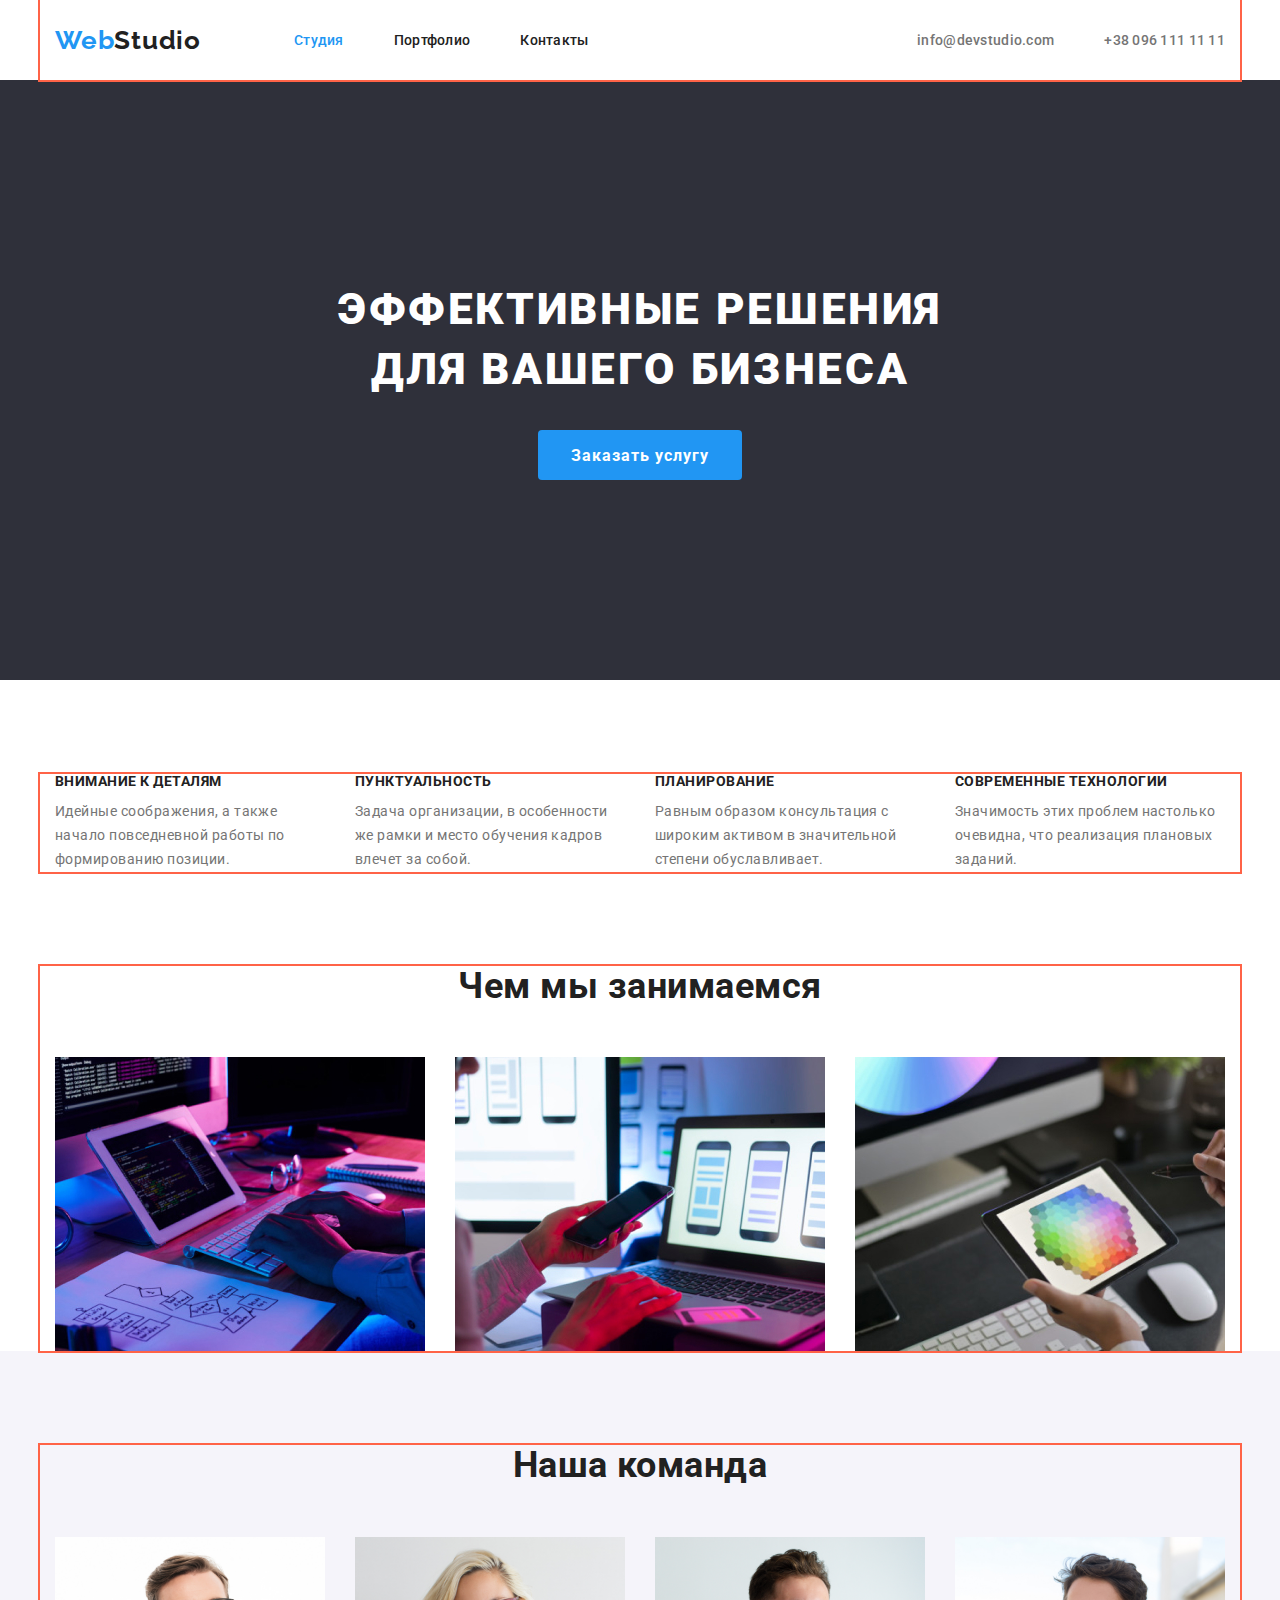
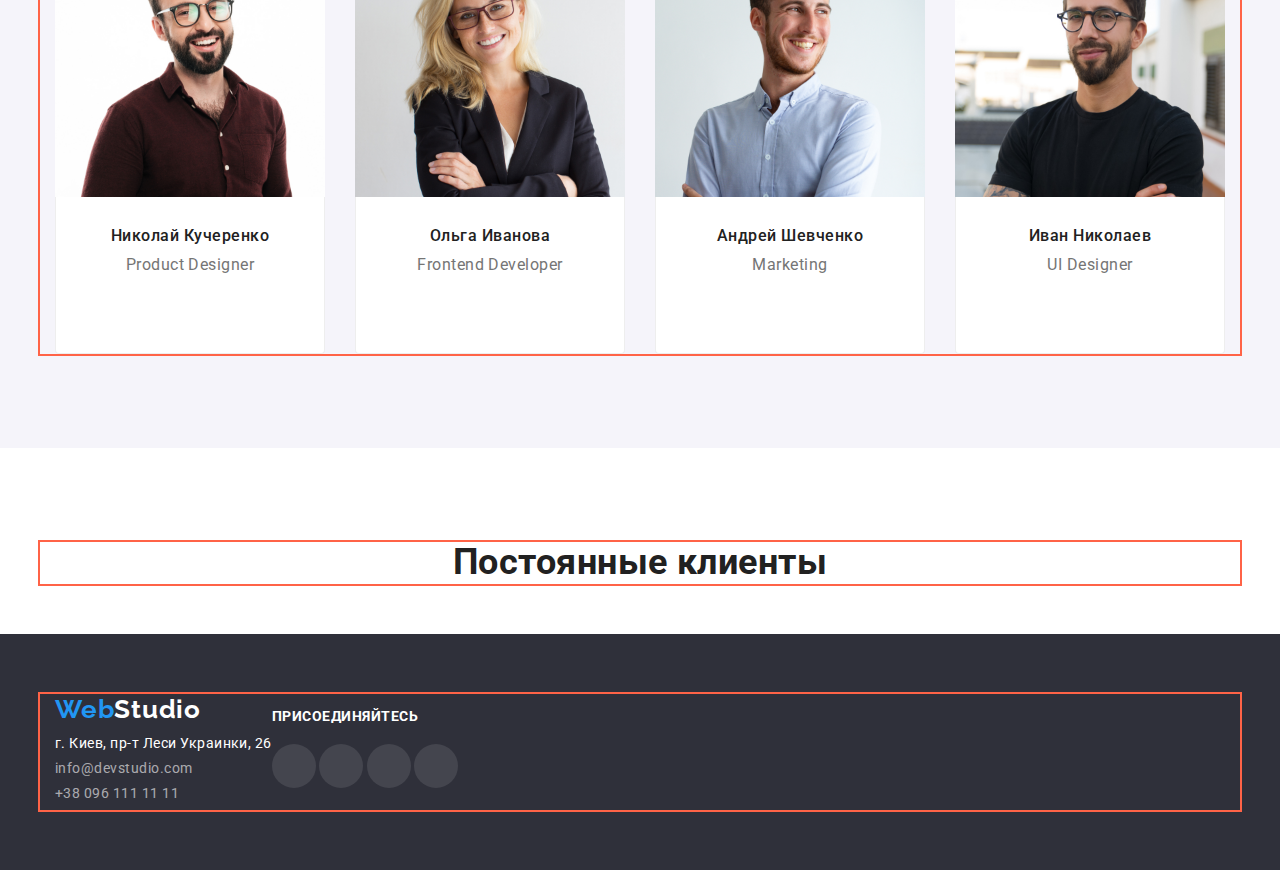
==== index.html @ 422b1730 "a start" ====
<!DOCTYPE html>
<html lang="ru">

<head>
  <meta charset="UTF-8" />
  <meta name="viewport" content="width=device-width, initial-scale=1.0" />
  <title>Студия</title>
  <link href="https://fonts.googleapis.com/css2?family=Raleway:wght@700&family=Roboto:wght@400;500;700;900&display=swap"
    rel="stylesheet" />
  <link rel="stylesheet"
    href="https://cdnjs.cloudflare.com/ajax/libs/modern-normalize/1.0.0/modern-normalize.min.css" />
  <link rel="stylesheet" href="./styles/styles.css" />
</head>

<body>

  <!--HEDER-->
  <header>
    <section class="conteiner">
      <div class="nav">
        <a class="logo" href="./index.html" aria-label="логотип веб студии">Web<span
            class="logo-header">Studio</span></a>
        <nav>
          <ul class="site-nav">
            <li class="item-nav"><a href="./index.html" class="link current">Студия</a></li>
            <li class="item-nav"><a href="./portfolio.html" class="link">Портфолио</a></li>
            <li class="item-nav"><a href="" class="link">Контакты</a></li>
          </ul>
        </nav>
        <ul class="contacts-nav">
          <li class="item-nav"><a href="mailto:info@devstudio.com" class="contacts">info@devstudio.com</a></li>
          <li class="item-nav"><a href="tel:+380961111111" class="contacts">+38 096 111 11 11</a></li>
        </ul>
      </div>
    </section>
  </header>

  <main>
    <!--HERO-->
    <section class="hero">
      <h1 class="hero-title">
        Эффективные решения <br />
        для вашего бизнеса
      </h1>
      <button title="button" class="button primary">Заказать услугу</button>
    </section>

    <!--ADVANTAGES-->
    <section class="section">
      <div class="conteiner">
        <h2 class="section-title hidden">Преимущества Ваб-Студии</h2>
        <ul class="features">
          <li class="item">
            <h3 class="title">Внимание к деталям</h3>
            <p class="text">
              Идейные соображения, а также начало повседневной работы по
              формированию позиции.
            </p>
          </li>
          <li class="item">
            <h3 class="title">Пунктуальность</h3>
            <p class="text">
              Задача организации, в особенности же рамки и место обучения кадров
              влечет за собой.
            </p>
          </li>
          <li class="item">
            <h3 class="title">Планирование</h3>
            <p class="text">
              Равным образом консультация с широким активом в значительной
              степени обуславливает.
            </p>
          </li>
          <li class="item">
            <h3 class="title">Современные технологии</h3>
            <p class="text">
              Значимость этих проблем настолько очевидна, что реализация
              плановых заданий.
            </p>
          </li>
        </ul>
      </div>
    </section>

    <!--SERVICES-->
    <section class="section">
      <div class="conteiner">
        <h2 class="section-title">Чем мы занимаемся</h2>
        <ul class="services">
          <li class="item">
            <img src="./images/services/img1.jpg" alt="ноутбук сдизайном сайта на экране" width="370" height="294" />
          </li>
          <li class="item">
            <img src="./images/services/img2.jpg" alt="дизайн для мобильный телефонов" width="370" height="294" />
          </li>
          <li class="item">
            <img src="./images/services/img3.jpg" alt="монитор компьютера" width="370" height="294" />
          </li>
        </ul>
      </div>
    </section>

    <!--TEAM-->
    <section class="section box team-bg">
      <div class="conteiner">
        <h2 class="section-title">Наша команда</h2>
        <ul class="team">
          <li class="item">
            <img src="./images/team/img1.jpg" alt="фото Николаz Кучеренко" width="270" height="260" />
            <div class="team-cart">
              <h3 class="title">Николай Кучеренко</h3>
              <p lang="en" class="profession">Product Designer</p>
              <ul>
                <li class="social-link"><a class="instagram-team" href=""></a></li>
                <li class="social-link"><a class="twitter-team" href=""></a></li>
                <li class="social-link"><a class="facebook-team" href=""></a></li>
                <li class="social-link"><a class="linkedin-team" href=""></a></li>
              </ul>
            </div>
          </li>
          <li class="item">
            <img src="./images/team/img2.jpg" alt="фото Ольги Ивановой" width="270" height="260" />
            <div class="team-cart">
              <h3 class="title">Ольга Иванова</h3>
              <p lang="en" class="profession">Frontend Developer</p>
              <ul>
                <li class="social-link"><a class="instagram-team" href=""></a></li>
                <li class="social-link"><a class="twitter-team" href=""></a></li>
                <li class="social-link"><a class="facebook-team" href=""></a></li>
                <li class="social-link"><a class="linkedin-team" href=""></a></li>
              </ul>
            </div>
          </li>
          <li class="item">
            <img src=" ./images/team/img3.jpg" alt="фото Андрея Шевченко" width="270" height="260" />
            <div class="team-cart">
              <h3 class="title">Андрей Шевченко</h3>
              <p lang="en" class="profession">Marketing</p>
              <ul>
                <li class="social-link"><a class="instagram-team" href=""></a></li>
                <li class="social-link"><a class="twitter-team" href=""></a></li>
                <li class="social-link"><a class="facebook-team" href=""></a></li>
                <li class="social-link"><a class="linkedin-team" href=""></a></li>
              </ul>
            </div>
          </li>
          <li class="item">
            <img src="./images/team/img4.jpg" alt="фото Ивана Николаева" width="270" height="260" />
            <div class="team-cart">
              <h3 class="title">Иван Николаев</h3>
              <p lang="en" class="profession">UI Designer</p>
              <ul>
                <li class="social-link"><a class="instagram-team" href=""></a></li>
                <li class="social-link"><a class="twitter-team" href=""></a></li>
                <li class="social-link"><a class="facebook-team" href=""></a></li>
                <li class="social-link"><a class="linkedin-team" href=""></a></li>
              </ul>
            </div>
          </li>
        </ul>
      </div>

    </section>

    <!--CLIENTS-->
    <section class="section">
      <div class="conteiner">
        <h2 class="section-title">Постоянные клиенты</h2>
        <ul class="clients">
          <li class="item"><a class="client" href=""></a></li>
          <li class="item"><a class="client" href=""></a></li>
          <li class="item"><a class="client" href=""></a></li>
          <li class="item"><a class="client" href=""></a></li>
          <li class="item"><a class="client" href=""></a></li>
          <li class="item"><a class="client" href=""></a></li>
        </ul>
      </div>
    </section>

  </main>

  <!--FOOTER-->
  <footer class="footer">
    <div class="conteiner">
      <div>
        <a class="logo" href="./index.html" aria-label="логотип веб студии">Web<span
            class="logo-footer">Studio</span></a>
        <ul>
          <li>
            <a href="https://goo.gl/maps/fzWqz3PfubK45CeYA" target="_blank" class="address-office">г. Киев, пр-т Леси
              Украинки, 26</a>
          </li>
          <li>
            <a href="mailto:info@devstudio.com" class="contacts-footer">info@devstudio.com</a>
          </li>
          <li>
            <a href="tel:+380961111111" class="contacts-footer">+38 096 111 11 11</a>
          </li>
        </ul>
      </div>
      <div>
        <h3 class="title social">Присоединяйтесь</h3>
        <ul>
          <li class="social-link"><a class="instagram" href=""></a></li>
          <li class="social-link"><a class="twitter" href=""></a></li>
          <li class="social-link"><a class="facebook" href=""></a></li>
          <li class="social-link"><a class="linkedin" href=""></a></li>
        </ul>
      </div>
    </div>
  </footer>

</body>

</html>
---- styles/styles.css ----
:root {
  --primery-text-collor: #757575;
  --title-text-collor: #212121;
  --accent-collor: #2196f3;
  --white-collor: #fff;
  --background: #2f303a;
  --background-button: #f5f4fa;
  --contacts-footer-text: rgba(255, 255, 255, 0.6);
  --border-carts: #EEEEEE;
}

body {
  background-color: var(--white-collor);
  color: var(--primery-text-collor);
  font-family: "Roboto", sans-serif;
  font-style: normal;
  letter-spacing: 0.03em;
}

/* Утилиты */
ul {
  list-style: none;
  padding: 0px;
  margin: 0px;
}
.hidden {
  display: none;
}
.item:not(:last-child) {
  margin-right: 30px;
}
img {
  display: block;
}

/* CONTEINER */
.conteiner {
  width: 1200px;
  margin: 0 auto;
  padding: 0px 15px;
  outline: 2px solid tomato;
}

/* SECTION */
.section-title {
  margin-top: 0px;
  margin-bottom: 50px;
  color: var(--title-text-collor);
  font-weight: 700;
  font-size: 36px;
  line-height: 1.16;
  text-align: center;
 }
.section {
  padding-top: 94px;
   /* background-color: teal; */
}
.box {
  padding-bottom: 94px;
}

/* LOGO */
.logo {
  color: var(--accent-collor);
  text-decoration: none;
  font-family: "Raleway", sans-serif;
  font-weight: 700;
  font-size: 26px;
  line-height: 1.19;
  letter-spacing: 0.03em;
}
.logo-header {
  color: var(--title-text-collor);
}

/* NAV */
.nav {
  display: flex;
  align-items: center;
}
.site-nav {
  display: flex;
  margin-left: 93px;
}
.site-nav .item-nav + .item-nav {
  margin-left: 50px;
}
.link {
  display: block;
  padding-top: 32px;
  padding-bottom: 32px;

  color: var(--title-text-collor);
  text-decoration: none;
  font-weight: 500;
  font-size: 14px;
  line-height: 1, 14;
  letter-spacing: 0.02em;
}
.link:hover,
.link:focus {
  color: var(--accent-collor);
}
.site-nav .link.current {
  color: var(--accent-collor);
}

/* CONTACTS-NAV */
.contacts-nav {
  display: flex;
  margin-left: auto;
  }
.contacts-nav .item-nav + .item-nav {
  margin-left: 50px;
}
.contacts {
  display: block;
  padding-top: 32px;
  padding-bottom: 32px;

  color: var(--primery-text-collor);
  font-style: normal;
  text-decoration: none;
  font-weight: 500;
  font-size: 14px;
  line-height: 1, 14;
  letter-spacing: 0.02em;
}
.contacts:hover,
.contacts:focus {
  color: var(--accent-collor);
}

/* FOOTER */
.footer {
  padding: 60px 0px;
  background-color: var(--background);
  font-size: 14px;
  line-height: 1, 7;
}
.footer .conteiner{
  display: flex;
  align-items: flex-start;
}
.footer .logo {
  display: block;
  margin-bottom: 10px;
}
.logo-footer { 
  color: var(--white-collor);
}
.address-office {
  display: block;
  margin-bottom: 9px;
  color: var(--white-collor);
  font-style: normal;
  text-decoration: none;
}
.contacts-footer {
  display: block;
  margin-bottom: 9px;
  color: var(--contacts-footer-text);
  font-style: normal;
  text-decoration: none;
}
.title.social {
  margin-bottom: 20px;
  font-weight: 700;
  font-size: 14px;
  line-height: 1,14;
  text-transform: uppercase;
  color: var(--white-collor);
}
.social-link {
  display: inline-block;
  width: 44px;
  height: 44px;
  background-color: rgba(255, 255, 255, 0.1);
  border-radius: 50%;
  background-repeat: no-repeat;
  background-size: 20px;
  background-position: center;
}
.instagram {
  background-image: url();
}

/* BUTTON */
.button {
  display: inline-block;
  border-radius: 4px;
  text-align: center;
  border: 1px solid transparent;
  background-color: var(--background-button);
  color: var(--title-text-collor);
  font-family: inherit;
}
.button.primary {
  padding: 10px 32px;
  min-width: 200px;
  height: 50px;
  background-color: var(--accent-collor);
  color: var(--white-collor);
  font-weight: 700;
  font-size: 16px;
  line-height: 1.9;
  letter-spacing: 0.06em;
}
.button.secondary {
  padding: 6px 22px;
  background-color: var(--background-button);
  color: var(--title-text-collor);
  font-weight: 500;
  font-size: 16px;
  line-height: 1.6;
}
.button.secondary:hover,
.button.secondary:focus {
  background-color: var(--accent-collor);
  color: var(--white-collor);
}


/*MAIN Studi*/
.hero {
  background-color: var(--background);
  text-align: center;
  padding-top: 200px;
  padding-bottom: 200px;
}
.hero-title {
  margin-top: 0px;
  margin-bottom: 30px;
  color: var(--white-collor);
  font-weight: 900;
  font-size: 44px;
  line-height: 1.36;
  letter-spacing: 0.06em;
  text-transform: uppercase;
}

/* FEATURES */
.features {
  display: flex;
}
.features .item {
  width: 270px;
}
.features .title {
  margin-top: 0px;
  margin-bottom: 10px;
  color: var(--title-text-collor);
  font-weight: 700;
  font-size: 14px;
  line-height: 1.14;
  text-transform: uppercase;
}
.features .text {
  margin-top: 0px;
  margin-bottom: 0px;
  font-size: 14px;
  line-height: 1.71;
}

/* SERVICES */
.services {
  display: flex;
}

/* TEAM */
.team {
  display: flex;
}
.team-bg {
  background-color: var(--background-button);
}
.team .title {
  margin-top: 0px;
  margin-bottom: 10px;
  color: var(--title-text-collor);
  font-weight: 500;
  font-size: 16px;
  line-height: 1.18;
}
.profession {
  margin-top: 0px;
  margin-bottom: 0px;
  font-size: 16px;
  line-height: 1.18;
}
.team-cart {
  width: 270px;
  text-align: center;
  padding: 30px 0px;
  background-color: var(--white-collor);
  border: 1px solid var(--border-carts);
  border-top: 0px;
  border-radius: 0px 0px 4px 4px;
}

/*MAIN Portfolio*/
.portfolio-nav {
  display: flex;
  justify-content: center;
  padding-bottom: 50px;  
}
.portfolio-nav .item:not(:last-child){
  margin-right: 8px;
}
.works {
  display: flex;
  flex-wrap: wrap;
}
.works .item {
  width: 370px;
  margin-right: 30px;
  margin-bottom: 30px;
}
.works .item:nth-child(3n) {
  margin-right: 0;
}
.works .item:nth-last-child(-n+3){
  margin-bottom: 0;
}
.works .title {
  margin-top: 0px;
  margin-bottom: 4px;
  color: var(--title-text-collor);
  font-weight: 700;
  font-size: 18px;
  line-height: 2;
  letter-spacing: 0.06em;
}
.works .text {
  margin-top: 0px;
  margin-bottom: 0px;
  font-size: 16px;
  line-height: 1.87;
}
.cart-content {
  width: 370px;
  padding: 20px 24px;
  border: 1px solid var(--border-carts);
  border-top-width: 0px;
}
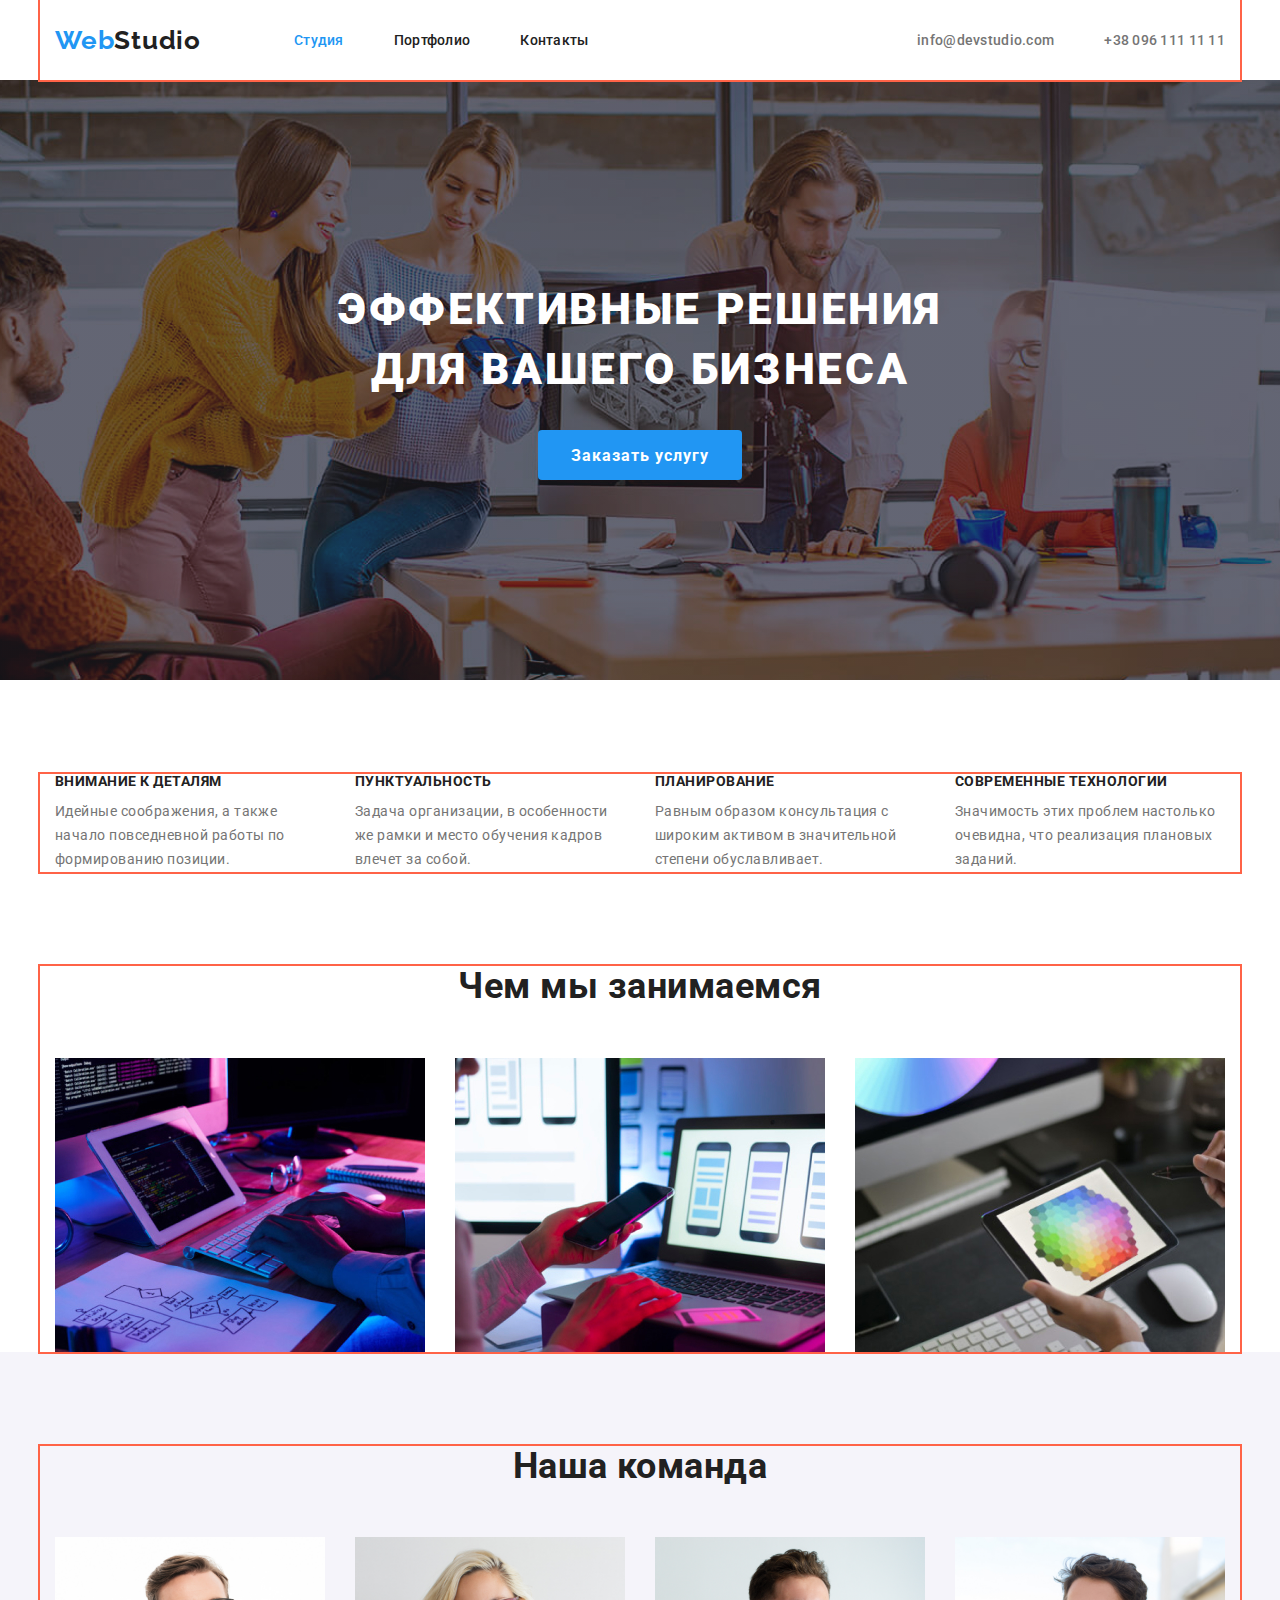
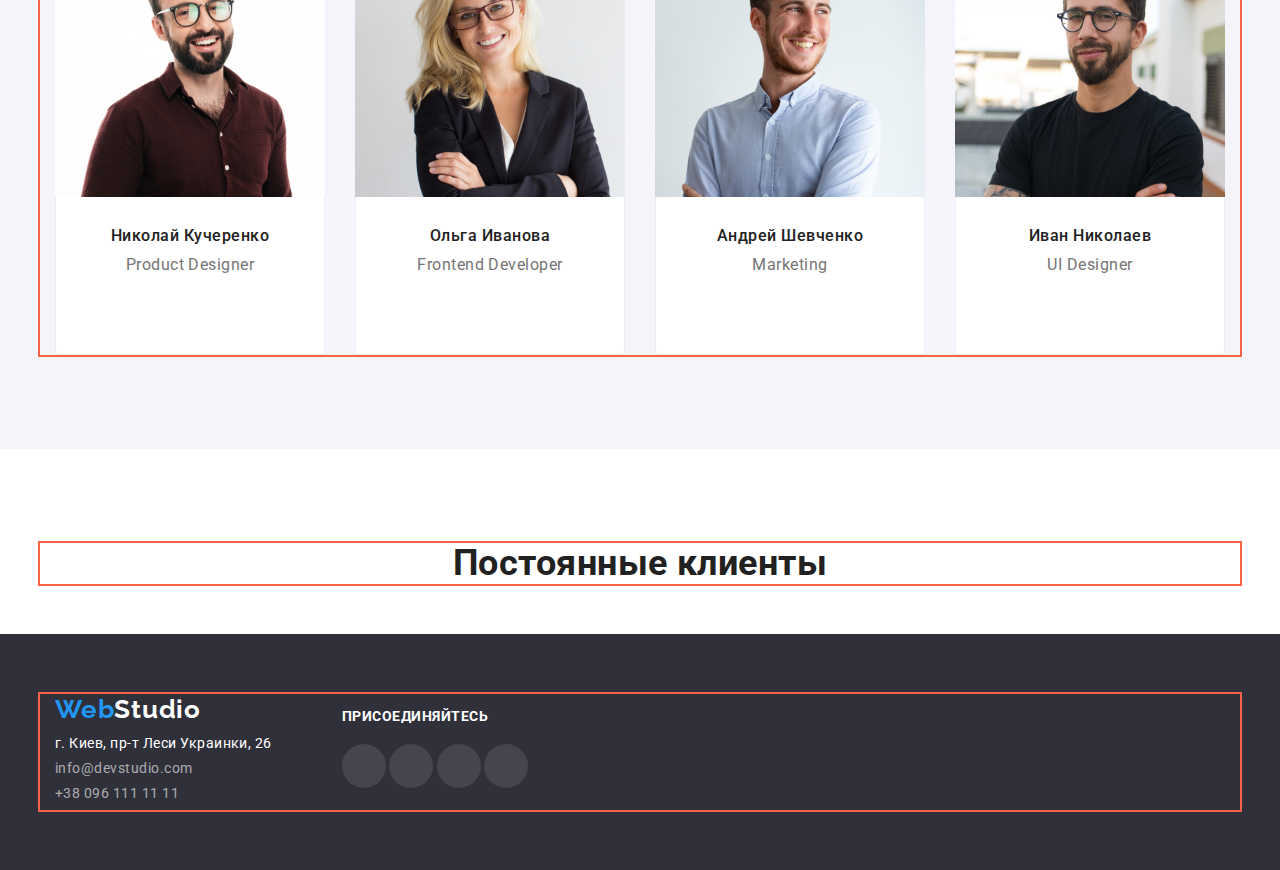
==== commit ef572929: "оформление фона hero" ====
--- a/index.html
+++ b/index.html
@@ -198,7 +198,7 @@
           </li>
         </ul>
       </div>
-      <div>
+      <div class="social-list">
         <h3 class="title social">Присоединяйтесь</h3>
         <ul>
           <li class="social-link"><a class="instagram" href=""></a></li>
--- a/styles/styles.css
+++ b/styles/styles.css
@@ -17,6 +17,7 @@
   letter-spacing: 0.03em;
 }
 
+
 /* Утилиты */
 ul {
   list-style: none;
@@ -33,144 +34,8 @@
   display: block;
 }
 
-/* CONTEINER */
-.conteiner {
-  width: 1200px;
-  margin: 0 auto;
-  padding: 0px 15px;
-  outline: 2px solid tomato;
-}
-
-/* SECTION */
-.section-title {
-  margin-top: 0px;
-  margin-bottom: 50px;
-  color: var(--title-text-collor);
-  font-weight: 700;
-  font-size: 36px;
-  line-height: 1.16;
-  text-align: center;
- }
-.section {
-  padding-top: 94px;
-   /* background-color: teal; */
-}
-.box {
-  padding-bottom: 94px;
-}
-
-/* LOGO */
-.logo {
-  color: var(--accent-collor);
-  text-decoration: none;
-  font-family: "Raleway", sans-serif;
-  font-weight: 700;
-  font-size: 26px;
-  line-height: 1.19;
-  letter-spacing: 0.03em;
-}
-.logo-header {
-  color: var(--title-text-collor);
-}
-
-/* NAV */
-.nav {
-  display: flex;
-  align-items: center;
-}
-.site-nav {
-  display: flex;
-  margin-left: 93px;
-}
-.site-nav .item-nav + .item-nav {
-  margin-left: 50px;
-}
-.link {
-  display: block;
-  padding-top: 32px;
-  padding-bottom: 32px;
-
-  color: var(--title-text-collor);
-  text-decoration: none;
-  font-weight: 500;
-  font-size: 14px;
-  line-height: 1, 14;
-  letter-spacing: 0.02em;
-}
-.link:hover,
-.link:focus {
-  color: var(--accent-collor);
-}
-.site-nav .link.current {
-  color: var(--accent-collor);
-}
-
-/* CONTACTS-NAV */
-.contacts-nav {
-  display: flex;
-  margin-left: auto;
-  }
-.contacts-nav .item-nav + .item-nav {
-  margin-left: 50px;
-}
-.contacts {
-  display: block;
-  padding-top: 32px;
-  padding-bottom: 32px;
-
-  color: var(--primery-text-collor);
-  font-style: normal;
-  text-decoration: none;
-  font-weight: 500;
-  font-size: 14px;
-  line-height: 1, 14;
-  letter-spacing: 0.02em;
-}
-.contacts:hover,
-.contacts:focus {
-  color: var(--accent-collor);
-}
-
-/* FOOTER */
-.footer {
-  padding: 60px 0px;
-  background-color: var(--background);
-  font-size: 14px;
-  line-height: 1, 7;
-}
-.footer .conteiner{
-  display: flex;
-  align-items: flex-start;
-}
-.footer .logo {
-  display: block;
-  margin-bottom: 10px;
-}
-.logo-footer { 
-  color: var(--white-collor);
-}
-.address-office {
-  display: block;
-  margin-bottom: 9px;
-  color: var(--white-collor);
-  font-style: normal;
-  text-decoration: none;
-}
-.contacts-footer {
-  display: block;
-  margin-bottom: 9px;
-  color: var(--contacts-footer-text);
-  font-style: normal;
-  text-decoration: none;
-}
-.title.social {
-  margin-bottom: 20px;
-  font-weight: 700;
-  font-size: 14px;
-  line-height: 1,14;
-  text-transform: uppercase;
-  color: var(--white-collor);
-}
+
+/* SOCIAL LINK */
 .social-link {
   display: inline-block;
   width: 44px;
@@ -181,9 +46,156 @@
   background-size: 20px;
   background-position: center;
 }
-.instagram {
-  background-image: url();
-}
+
+
+/* CONTEINER */
+.conteiner {
+  width: 1200px;
+  margin: 0 auto;
+  padding: 0px 15px;
+  outline: 2px solid tomato;
+}
+
+
+/* SECTION */
+.section-title {
+  margin-top: 0px;
+  margin-bottom: 50px;
+  color: var(--title-text-collor);
+  font-weight: 700;
+  font-size: 36px;
+  line-height: 1.16;
+  text-align: center;
+ }
+.section {
+  padding-top: 94px;
+   /* background-color: teal; */
+}
+.box {
+  padding-bottom: 94px;
+}
+
+
+/* LOGO */
+.logo {
+  color: var(--accent-collor);
+  text-decoration: none;
+  font-family: "Raleway", sans-serif;
+  font-weight: 700;
+  font-size: 26px;
+  line-height: 1.19;
+  letter-spacing: 0.03em;
+}
+.logo-header {
+  color: var(--title-text-collor);
+}
+
+
+/* NAV */
+.nav {
+  display: flex;
+  align-items: center;
+}
+.site-nav {
+  display: flex;
+  margin-left: 93px;
+}
+.site-nav .item-nav + .item-nav {
+  margin-left: 50px;
+}
+.link {
+  display: block;
+  padding-top: 32px;
+  padding-bottom: 32px;
+
+  color: var(--title-text-collor);
+  text-decoration: none;
+  font-weight: 500;
+  font-size: 14px;
+  line-height: 1, 14;
+  letter-spacing: 0.02em;
+}
+.link:hover,
+.link:focus {
+  color: var(--accent-collor);
+}
+.site-nav .link.current {
+  color: var(--accent-collor);
+}
+
+
+/* CONTACTS-NAV */
+.contacts-nav {
+  display: flex;
+  margin-left: auto;
+  }
+.contacts-nav .item-nav + .item-nav {
+  margin-left: 50px;
+}
+.contacts {
+  display: block;
+  padding-top: 32px;
+  padding-bottom: 32px;
+
+  color: var(--primery-text-collor);
+  font-style: normal;
+  text-decoration: none;
+  font-weight: 500;
+  font-size: 14px;
+  line-height: 1, 14;
+  letter-spacing: 0.02em;
+}
+.contacts:hover,
+.contacts:focus {
+  color: var(--accent-collor);
+}
+
+
+/* FOOTER */
+.footer {
+  padding: 60px 0px;
+  background-color: var(--background);
+  font-size: 14px;
+  line-height: 1, 7;
+}
+.footer .conteiner{
+  display: flex;
+  align-items: flex-start;
+}
+.footer .logo {
+  display: block;
+  margin-bottom: 10px;
+}
+.logo-footer { 
+  color: var(--white-collor);
+}
+.address-office {
+  display: block;
+  margin-bottom: 9px;
+  color: var(--white-collor);
+  font-style: normal;
+  text-decoration: none;
+}
+.contacts-footer {
+  display: block;
+  margin-bottom: 9px;
+  color: var(--contacts-footer-text);
+  font-style: normal;
+  text-decoration: none;
+}
+.footer .social-list {
+  margin-left: 70px;
+  margin-right: 94px;
+}
+.title.social {
+  margin-bottom: 20px;
+  font-weight: 700;
+  font-size: 14px;
+  line-height: 1,14;
+  text-transform: uppercase;
+  color: var(--white-collor);
+}
+
 
 /* BUTTON */
 .button {
@@ -227,6 +239,15 @@
   text-align: center;
   padding-top: 200px;
   padding-bottom: 200px;
+  height: 600px;
+  max-width: 1600px;
+  margin-left: auto;
+  margin-right: auto;
+  background-image: linear-gradient(to right, rgba(47, 48, 58, 0.4), rgba(47, 48, 58, 0.4) ),
+    url(../images/header/Img.jpg);
+  background-size: cover;
+  background-repeat: no-repeat;
+  background-position: center;
 }
 .hero-title {
   margin-top: 0px;
@@ -239,6 +260,7 @@
   text-transform: uppercase;
 }
 
+
 /* FEATURES */
 .features {
   display: flex;
@@ -262,10 +284,12 @@
   line-height: 1.71;
 }
 
+
 /* SERVICES */
 .services {
   display: flex;
 }
+
 
 /* TEAM */
 .team {
@@ -298,6 +322,7 @@
   border-radius: 0px 0px 4px 4px;
 }
 
+
 /*MAIN Portfolio*/
 .portfolio-nav {
   display: flex;
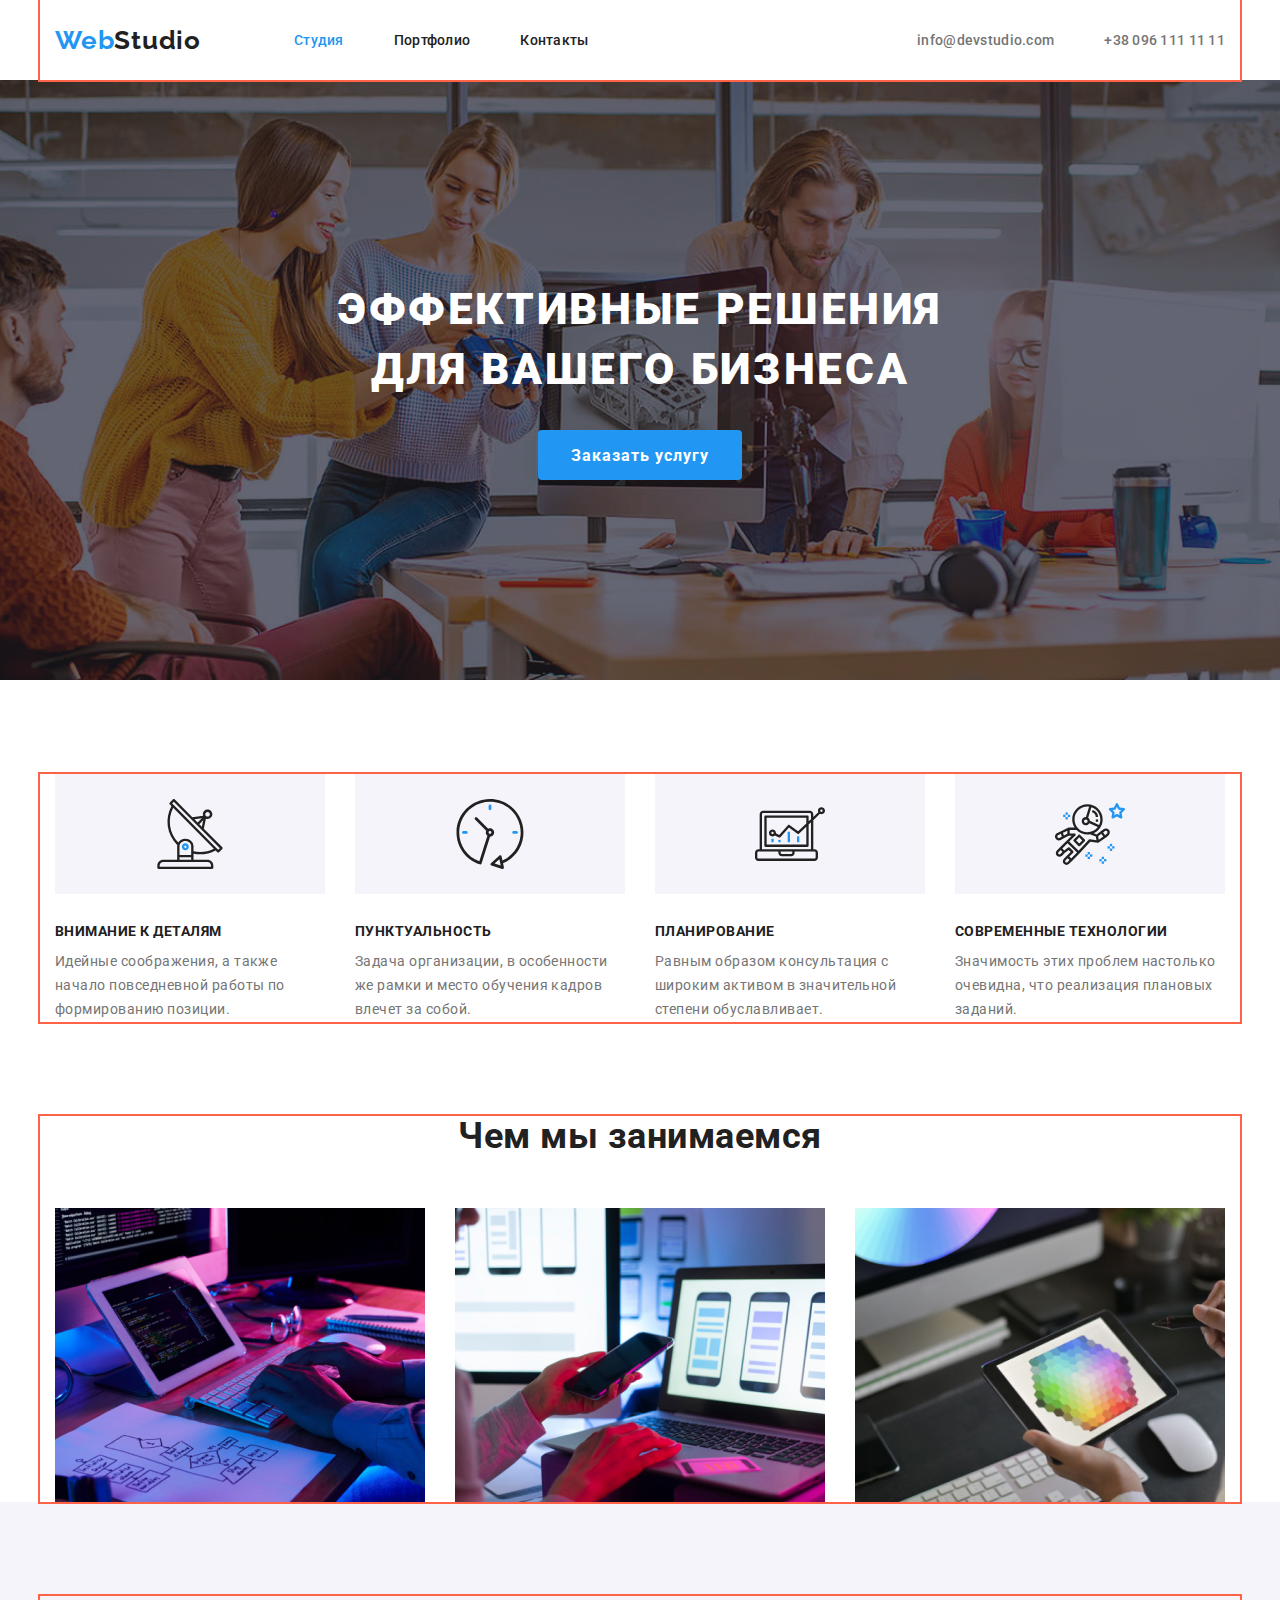
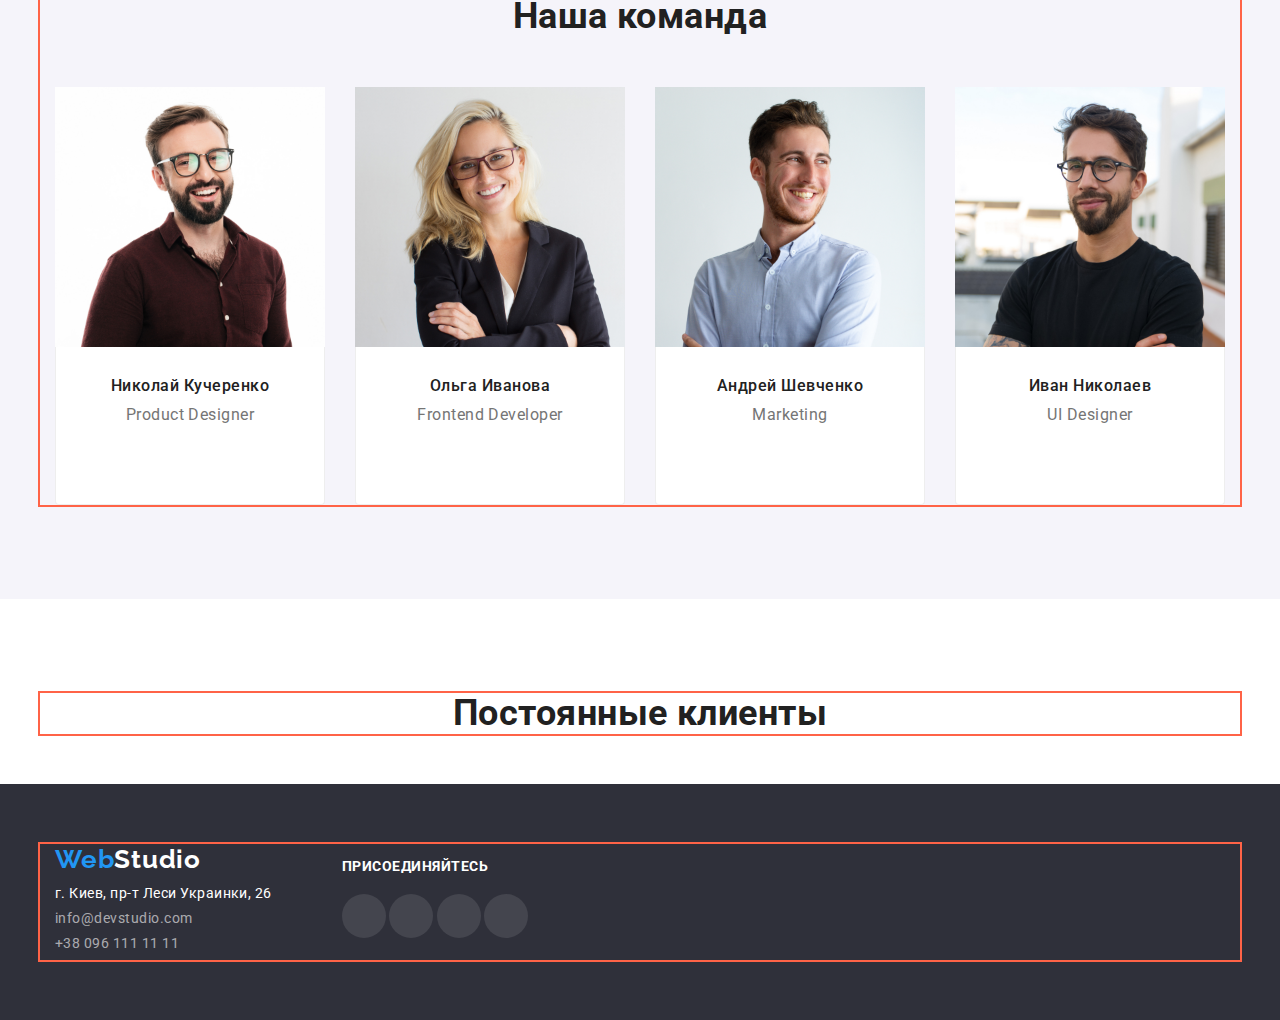
==== commit bd427fc1: "оформлен features" ====
--- a/index.html
+++ b/index.html
@@ -50,28 +50,28 @@
       <div class="conteiner">
         <h2 class="section-title hidden">Преимущества Ваб-Студии</h2>
         <ul class="features">
-          <li class="item">
+          <li class="item icon-antenna">
             <h3 class="title">Внимание к деталям</h3>
             <p class="text">
               Идейные соображения, а также начало повседневной работы по
               формированию позиции.
             </p>
           </li>
-          <li class="item">
+          <li class="item icon-clock">
             <h3 class="title">Пунктуальность</h3>
             <p class="text">
               Задача организации, в особенности же рамки и место обучения кадров
               влечет за собой.
             </p>
           </li>
-          <li class="item">
+          <li class="item icon-diagram">
             <h3 class="title">Планирование</h3>
             <p class="text">
               Равным образом консультация с широким активом в значительной
               степени обуславливает.
             </p>
           </li>
-          <li class="item">
+          <li class="item icon-astronaut">
             <h3 class="title">Современные технологии</h3>
             <p class="text">
               Значимость этих проблем настолько очевидна, что реализация
--- a/styles/styles.css
+++ b/styles/styles.css
@@ -268,6 +268,28 @@
 .features .item {
   width: 270px;
 }
+.features .item::before {
+  display: block;
+  content: '';
+  height: 120px;
+  margin-bottom: 30px;
+  background-color: var(--background-button);
+  background-repeat: no-repeat;
+  background-position: center;
+  background-size: auto;
+  }
+.item.icon-antenna::before {
+  background-image: url(../images/icon/antenna.svg);  
+}
+.item.icon-clock::before {
+  background-image: url(../images/icon/clock.svg);  
+}
+.item.icon-diagram::before {
+  background-image: url(../images/icon/diagram.svg);  
+}
+.item.icon-astronaut::before {
+  background-image: url(../images/icon/astronaut.svg);  
+}
 .features .title {
   margin-top: 0px;
   margin-bottom: 10px;
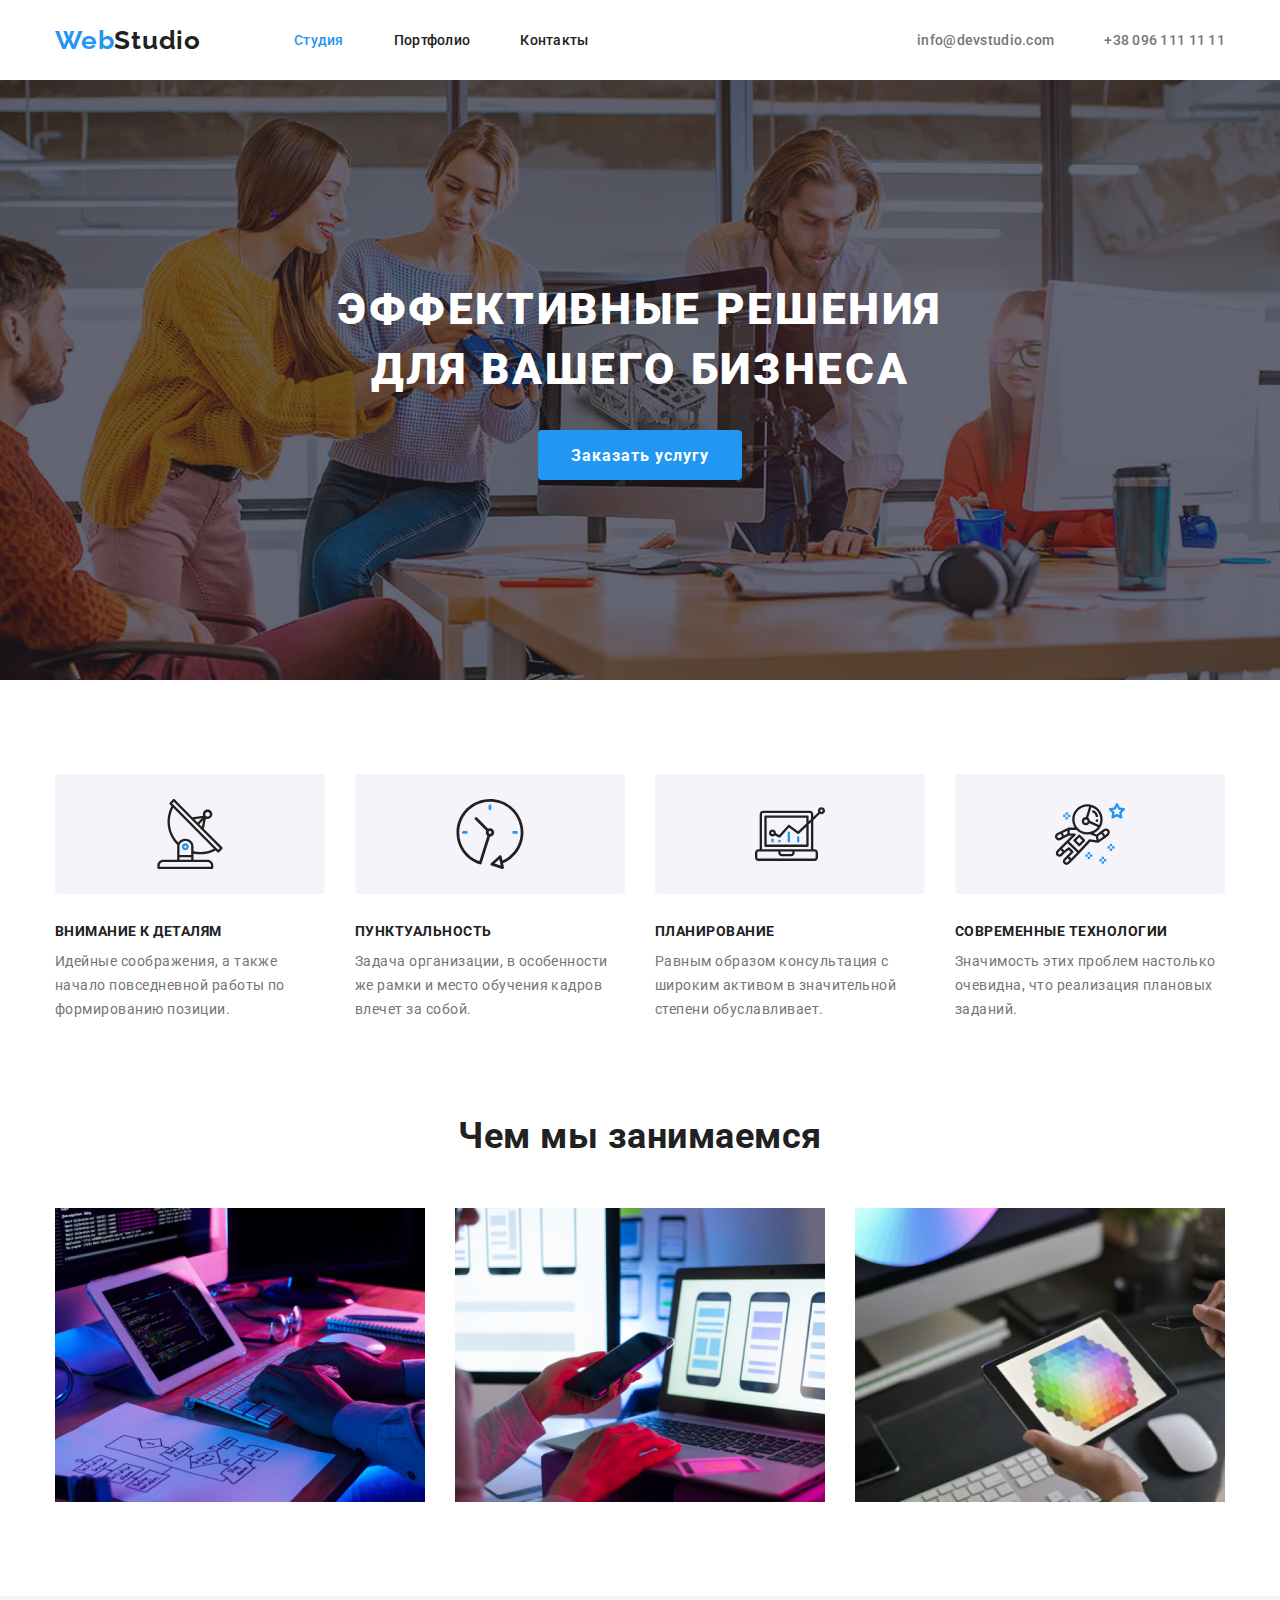
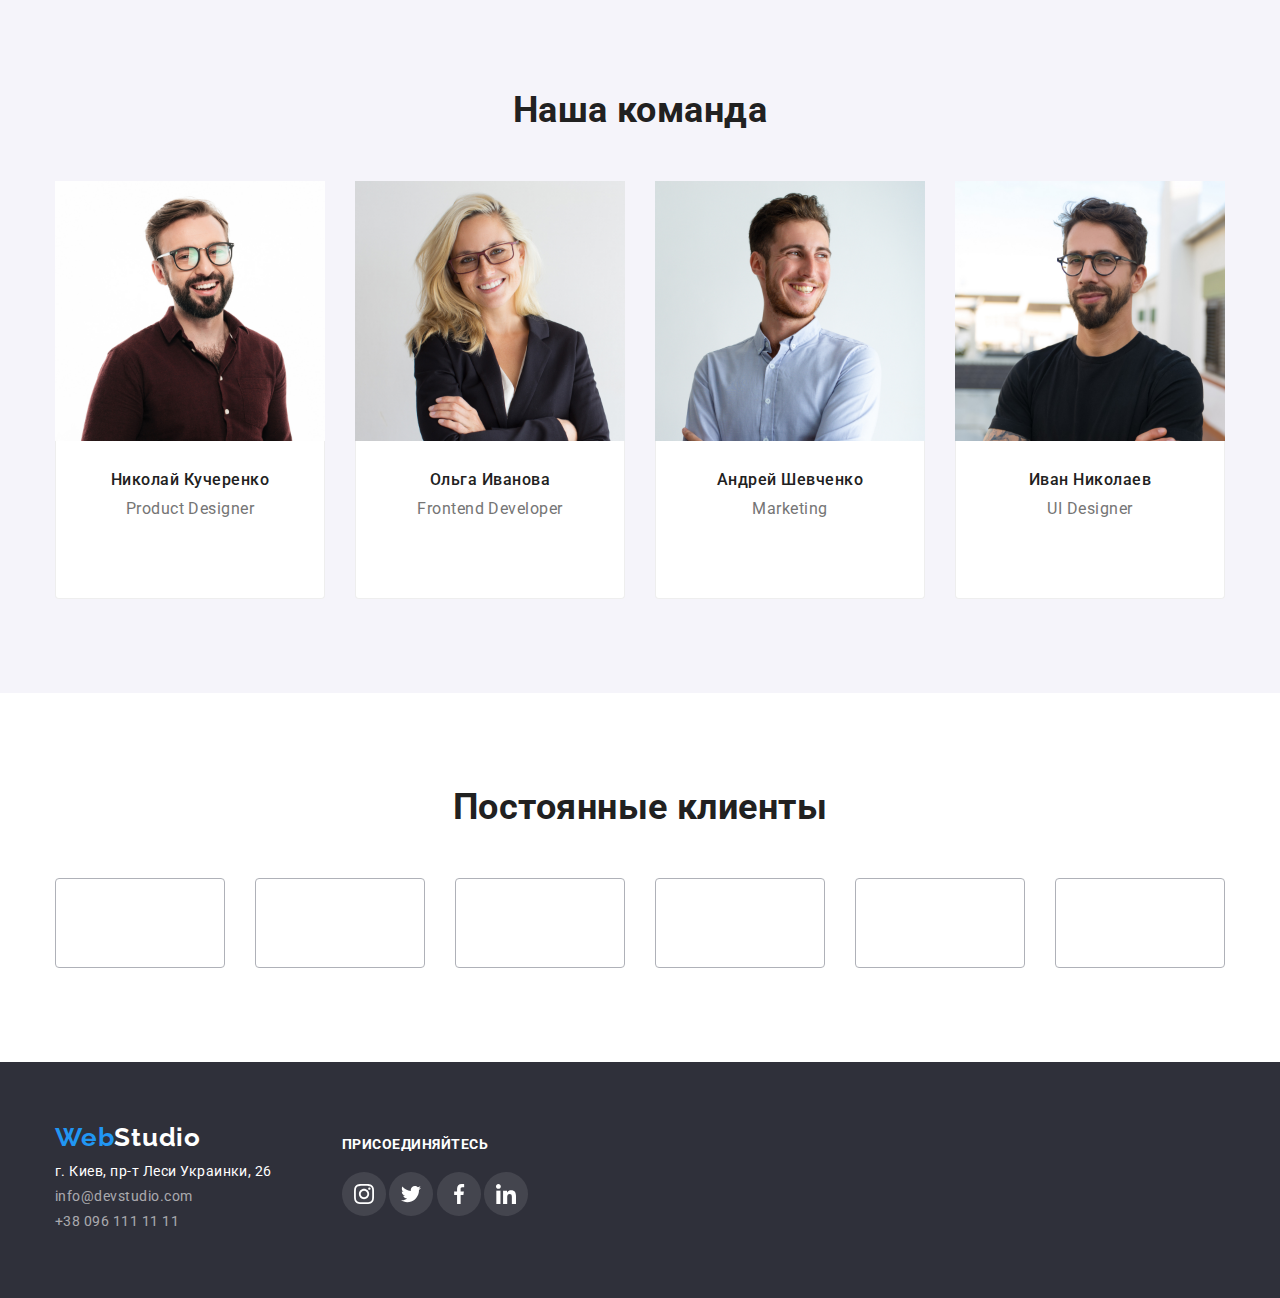
==== commit 0782c860: "оформлены простые иконки" ====
--- a/index.html
+++ b/index.html
@@ -83,7 +83,7 @@
     </section>
 
     <!--SERVICES-->
-    <section class="section">
+    <section class="section box">
       <div class="conteiner">
         <h2 class="section-title">Чем мы занимаемся</h2>
         <ul class="services">
@@ -163,16 +163,16 @@
     </section>
 
     <!--CLIENTS-->
-    <section class="section">
+    <section class="section box">
       <div class="conteiner">
         <h2 class="section-title">Постоянные клиенты</h2>
         <ul class="clients">
-          <li class="item"><a class="client" href=""></a></li>
-          <li class="item"><a class="client" href=""></a></li>
-          <li class="item"><a class="client" href=""></a></li>
-          <li class="item"><a class="client" href=""></a></li>
-          <li class="item"><a class="client" href=""></a></li>
-          <li class="item"><a class="client" href=""></a></li>
+          <li class="item"><a class="client" href=""> </a></li>
+          <li class="item"><a class="client" href=""> </a></li>
+          <li class="item"><a class="client" href=""> </a></li>
+          <li class="item"><a class="client" href=""> </a></li>
+          <li class="item"><a class="client" href=""> </a></li>
+          <li class="item"><a class="client" href=""> </a></li>
         </ul>
       </div>
     </section>
@@ -201,10 +201,10 @@
       <div class="social-list">
         <h3 class="title social">Присоединяйтесь</h3>
         <ul>
-          <li class="social-link"><a class="instagram" href=""></a></li>
-          <li class="social-link"><a class="twitter" href=""></a></li>
-          <li class="social-link"><a class="facebook" href=""></a></li>
-          <li class="social-link"><a class="linkedin" href=""></a></li>
+          <li class="social-link instagram"><a href=""></a></li>
+          <li class="social-link twitter"><a href=""></a></li>
+          <li class="social-link facebook"><a href=""></a></li>
+          <li class="social-link linkedin"><a href=""></a></li>
         </ul>
       </div>
     </div>
--- a/styles/styles.css
+++ b/styles/styles.css
@@ -53,7 +53,7 @@
   width: 1200px;
   margin: 0 auto;
   padding: 0px 15px;
-  outline: 2px solid tomato;
+  /* outline: 2px solid tomato; */
 }
 
 
@@ -195,7 +195,22 @@
   text-transform: uppercase;
   color: var(--white-collor);
 }
-
+.footer .social-link:hover,
+.footer .social-link:focus {
+  background-color: var(--accent-collor);
+}
+.footer .instagram  {
+  background-image: url(../images/icon/instagram-footer.svg);
+}
+.footer .twitter {
+  background-image: url(../images/icon/twitter-footer.svg);
+}
+.footer .facebook {
+  background-image: url(../images/icon/facebook-footer.svg);
+}
+.footer .linkedin {
+  background-image: url(../images/icon/linkedin-footer.svg);
+}
 
 /* BUTTON */
 .button {
@@ -274,6 +289,7 @@
   height: 120px;
   margin-bottom: 30px;
   background-color: var(--background-button);
+  border-radius: 4px;
   background-repeat: no-repeat;
   background-position: center;
   background-size: auto;
@@ -345,6 +361,17 @@
 }
 
 
+/* CLIENTS */
+.clients{
+  display: flex;
+}
+.clients .item {
+  width: 170px;
+  height: 90px;
+  border: 1px solid #AFB1B8;
+  border-radius: 4px;
+}
+
 /*MAIN Portfolio*/
 .portfolio-nav {
   display: flex;
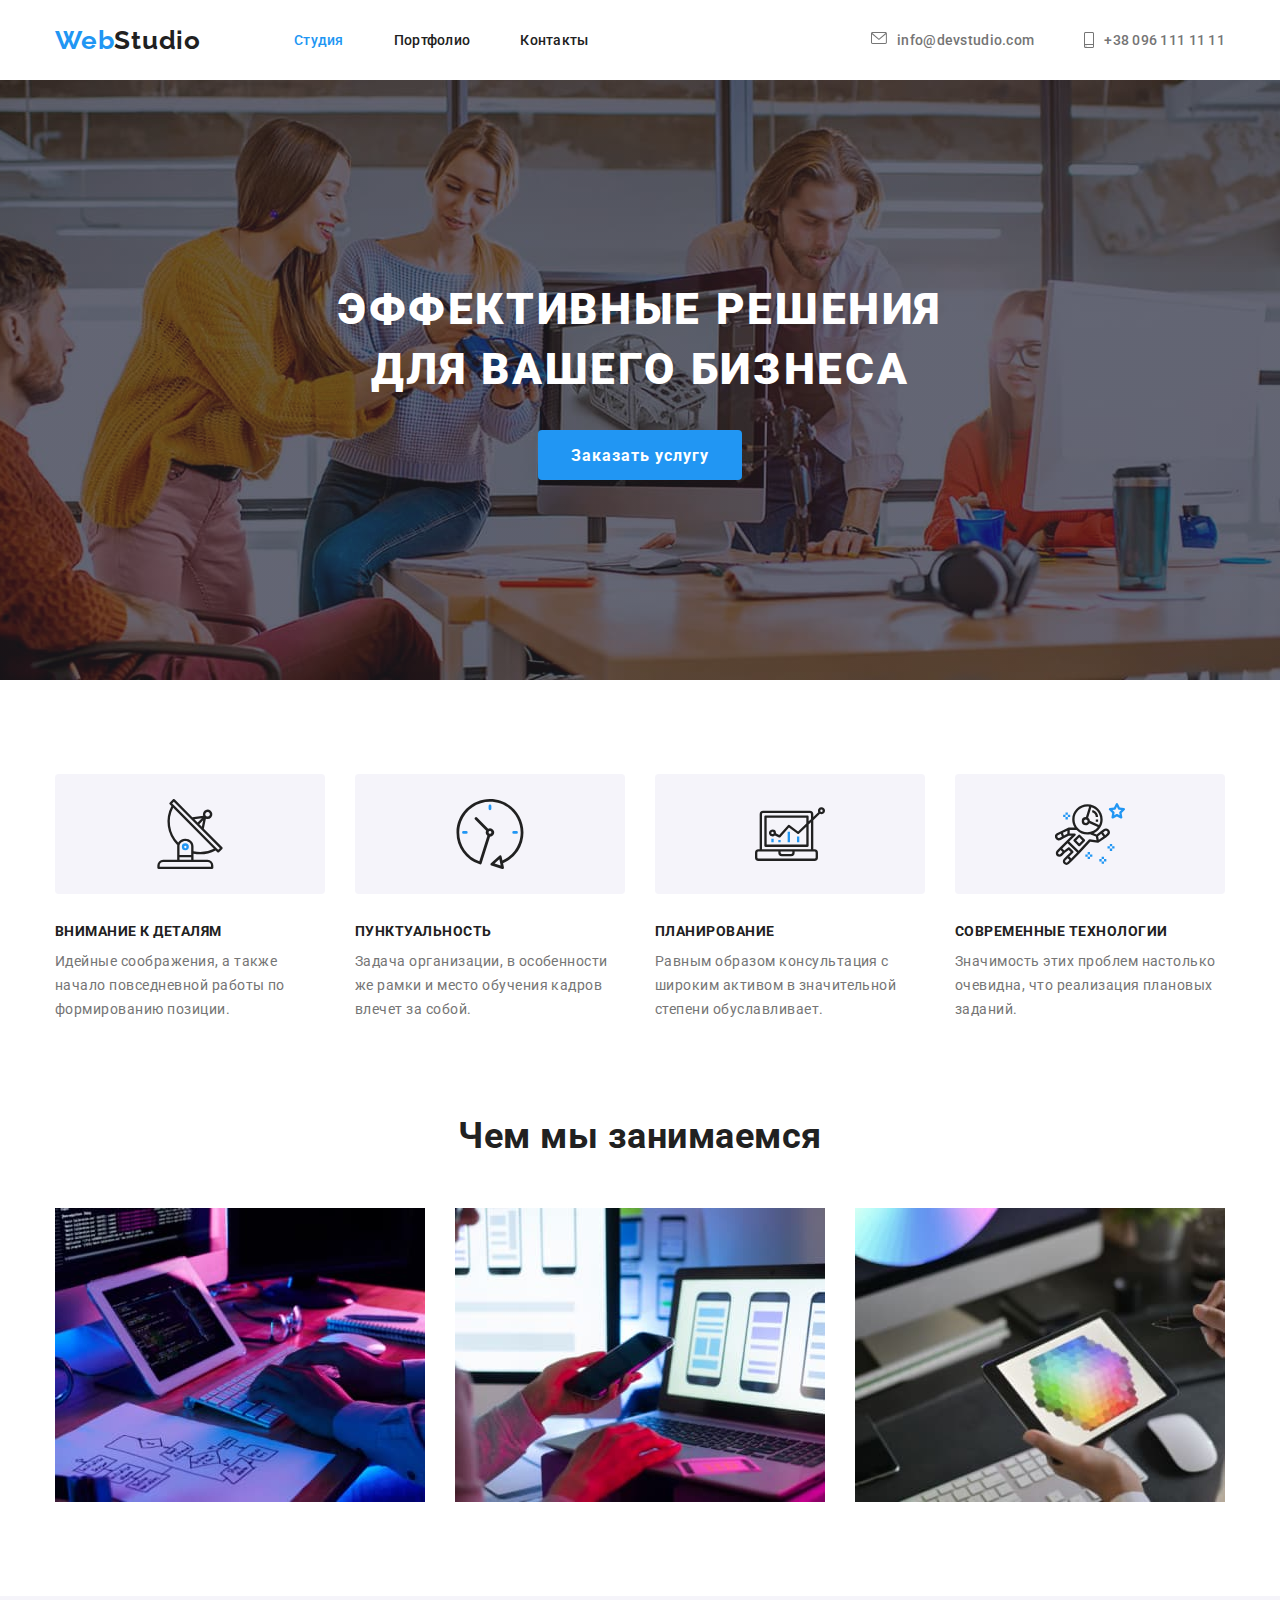
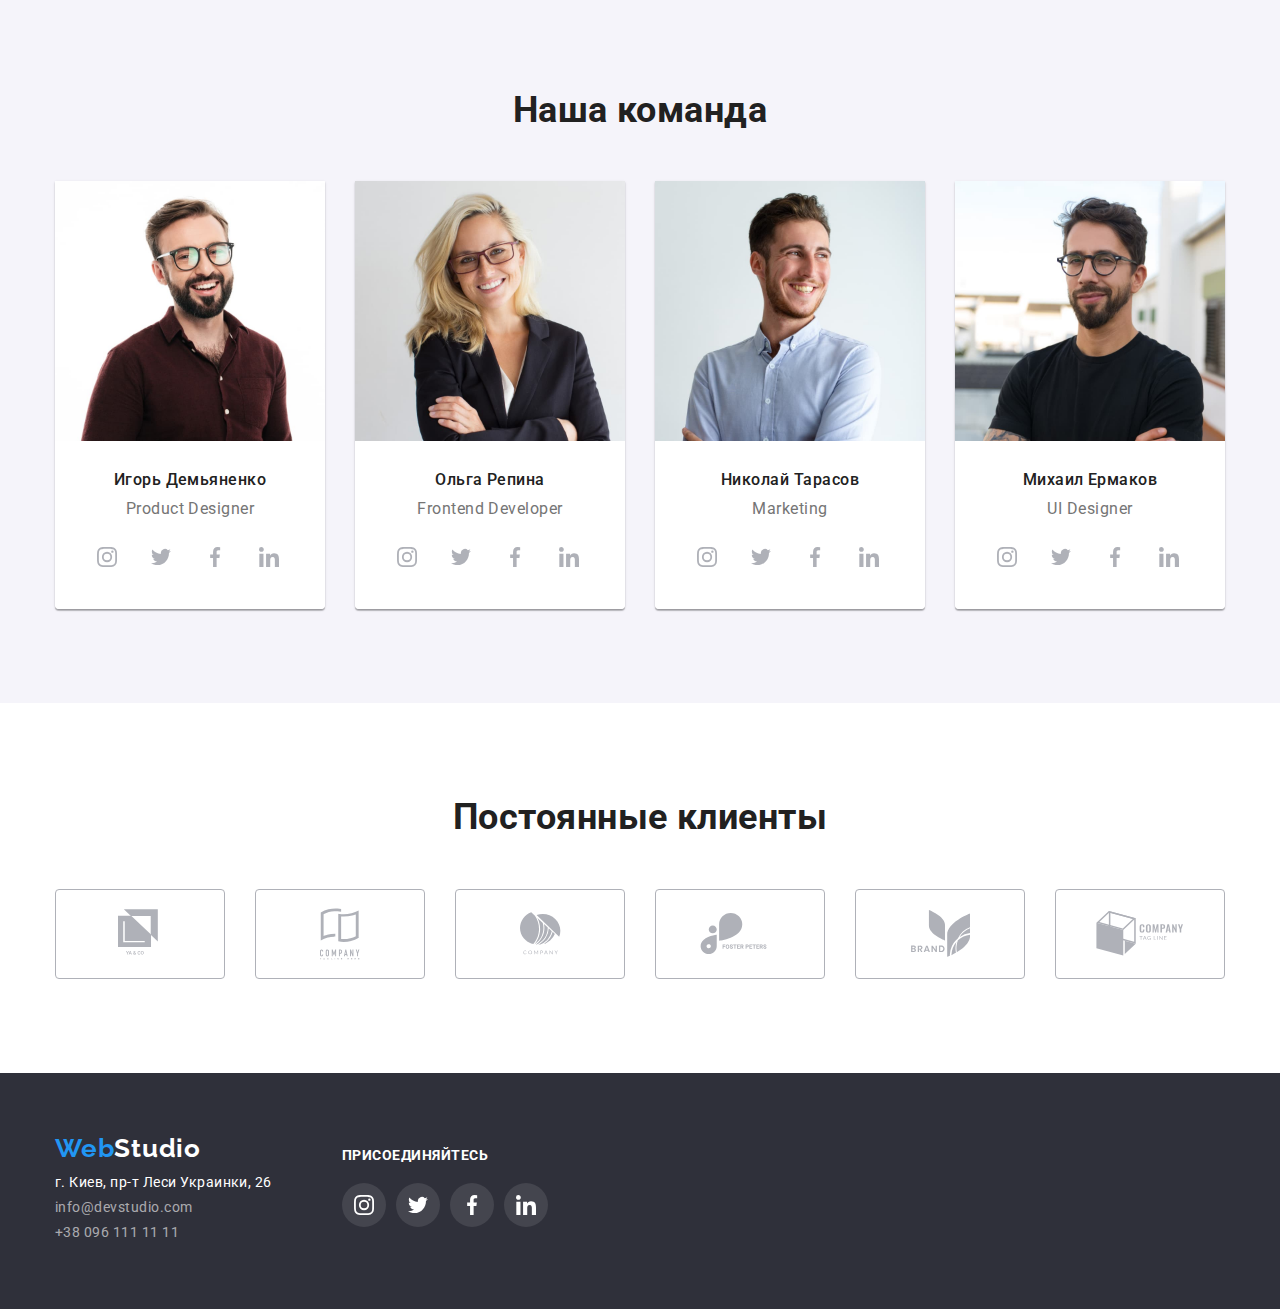
==== commit 9b4c5285: "добавление svg, bg и эффект тени" ====
--- a/index.html
+++ b/index.html
@@ -28,8 +28,14 @@
           </ul>
         </nav>
         <ul class="contacts-nav">
-          <li class="item-nav"><a href="mailto:info@devstudio.com" class="contacts">info@devstudio.com</a></li>
-          <li class="item-nav"><a href="tel:+380961111111" class="contacts">+38 096 111 11 11</a></li>
+          <li class="item-nav"><a href="mailto:info@devstudio.com" class="contacts">
+              <svg class="address-svg" width="16" height="12">
+                <use href="./images/sprite.svg#envelope"></use>
+              </svg> info@devstudio.com</a></li>
+          <li class="item-nav"><a href="tel:+380961111111" class="contacts">
+              <svg class="address-svg" width="10" height="16">
+                <use href="./images/sprite.svg#smartphone"></use>
+              </svg>+38 096 111 11 11</a></li>
         </ul>
       </div>
     </section>
@@ -106,54 +112,86 @@
         <h2 class="section-title">Наша команда</h2>
         <ul class="team">
           <li class="item">
-            <img src="./images/team/img1.jpg" alt="фото Николаz Кучеренко" width="270" height="260" />
-            <div class="team-cart">
-              <h3 class="title">Николай Кучеренко</h3>
+            <img src="./images/team/img1.jpg" alt="фото Игоря Демьяненко" width="270" height="260" />
+            <div class="team-cart">
+              <h3 class="title">Игорь Демьяненко</h3>
               <p lang="en" class="profession">Product Designer</p>
-              <ul>
-                <li class="social-link"><a class="instagram-team" href=""></a></li>
-                <li class="social-link"><a class="twitter-team" href=""></a></li>
-                <li class="social-link"><a class="facebook-team" href=""></a></li>
-                <li class="social-link"><a class="linkedin-team" href=""></a></li>
-              </ul>
-            </div>
-          </li>
-          <li class="item">
-            <img src="./images/team/img2.jpg" alt="фото Ольги Ивановой" width="270" height="260" />
-            <div class="team-cart">
-              <h3 class="title">Ольга Иванова</h3>
+              <ul class="social-team-list">
+                <li><a class="social-link" href=""> <svg>
+                      <use href="./images/sprite.svg#instagram"></use>
+                    </svg></a></li>
+                <li><a class="social-link" href=""> <svg>
+                      <use href="./images/sprite.svg#twitter"></use>
+                    </svg></a></li>
+                <li><a class="social-link" href=""> <svg>
+                      <use href="./images/sprite.svg#facebook"></use>
+                    </svg></a></li>
+                <li><a class="social-link" href=""> <svg>
+                      <use href="./images/sprite.svg#linkedin"></use>
+                    </svg></a></li>
+              </ul>
+            </div>
+          </li>
+          <li class="item">
+            <img src="./images/team/img2.jpg" alt="фото Ольги Репиной" width="270" height="260" />
+            <div class="team-cart">
+              <h3 class="title">Ольга Репина</h3>
               <p lang="en" class="profession">Frontend Developer</p>
-              <ul>
-                <li class="social-link"><a class="instagram-team" href=""></a></li>
-                <li class="social-link"><a class="twitter-team" href=""></a></li>
-                <li class="social-link"><a class="facebook-team" href=""></a></li>
-                <li class="social-link"><a class="linkedin-team" href=""></a></li>
-              </ul>
-            </div>
-          </li>
-          <li class="item">
-            <img src=" ./images/team/img3.jpg" alt="фото Андрея Шевченко" width="270" height="260" />
-            <div class="team-cart">
-              <h3 class="title">Андрей Шевченко</h3>
+              <ul class="social-team-list">
+                <li><a class="social-link" href=""> <svg>
+                      <use href="./images/sprite.svg#instagram"></use>
+                    </svg></a></li>
+                <li><a class="social-link" href=""> <svg>
+                      <use href="./images/sprite.svg#twitter"></use>
+                    </svg></a></li>
+                <li><a class="social-link" href=""> <svg>
+                      <use href="./images/sprite.svg#facebook"></use>
+                    </svg></a></li>
+                <li><a class="social-link" href=""> <svg>
+                      <use href="./images/sprite.svg#linkedin"></use>
+                    </svg></a></li>
+              </ul>
+            </div>
+          </li>
+          <li class="item">
+            <img src=" ./images/team/img3.jpg" alt="фото Николая Тарасова" width="270" height="260" />
+            <div class="team-cart">
+              <h3 class="title">Николай Тарасов</h3>
               <p lang="en" class="profession">Marketing</p>
-              <ul>
-                <li class="social-link"><a class="instagram-team" href=""></a></li>
-                <li class="social-link"><a class="twitter-team" href=""></a></li>
-                <li class="social-link"><a class="facebook-team" href=""></a></li>
-                <li class="social-link"><a class="linkedin-team" href=""></a></li>
-              </ul>
-            </div>
-          </li>
-          <li class="item">
-            <img src="./images/team/img4.jpg" alt="фото Ивана Николаева" width="270" height="260" />
-            <div class="team-cart">
-              <h3 class="title">Иван Николаев</h3>
+              <ul class="social-team-list">
+                <li><a class="social-link" href=""> <svg>
+                      <use href="./images/sprite.svg#instagram"></use>
+                    </svg></a></li>
+                <li><a class="social-link" href=""> <svg>
+                      <use href="./images/sprite.svg#twitter"></use>
+                    </svg></a></li>
+                <li><a class="social-link" href=""> <svg>
+                      <use href="./images/sprite.svg#facebook"></use>
+                    </svg></a></li>
+                <li><a class="social-link" href=""> <svg>
+                      <use href="./images/sprite.svg#linkedin"></use>
+                    </svg></a></li>
+              </ul>
+            </div>
+          </li>
+          <li class="item">
+            <img src="./images/team/img4.jpg" alt="фото Михаила Ермакова" width="270" height="260" />
+            <div class="team-cart">
+              <h3 class="title">Михаил Ермаков</h3>
               <p lang="en" class="profession">UI Designer</p>
-              <ul>
-                <li class="social-link"><a class="instagram-team" href=""></a></li>
-                <li class="social-link"><a class="twitter-team" href=""></a></li>
-                <li class="social-link"><a class="facebook-team" href=""></a></li>
-                <li class="social-link"><a class="linkedin-team" href=""></a></li>
+              <ul class="social-team-list">
+                <li><a class="social-link" href=""> <svg>
+                      <use href="./images/sprite.svg#instagram"></use>
+                    </svg></a></li>
+                <li><a class="social-link" href=""> <svg>
+                      <use href="./images/sprite.svg#twitter"></use>
+                    </svg></a></li>
+                <li><a class="social-link" href=""> <svg>
+                      <use href="./images/sprite.svg#facebook"></use>
+                    </svg></a></li>
+                <li><a class="social-link" href=""> <svg>
+                      <use href="./images/sprite.svg#linkedin"></use>
+                    </svg></a></li>
               </ul>
             </div>
           </li>
@@ -166,13 +204,25 @@
     <section class="section box">
       <div class="conteiner">
         <h2 class="section-title">Постоянные клиенты</h2>
-        <ul class="clients">
-          <li class="item"><a class="client" href=""> </a></li>
-          <li class="item"><a class="client" href=""> </a></li>
-          <li class="item"><a class="client" href=""> </a></li>
-          <li class="item"><a class="client" href=""> </a></li>
-          <li class="item"><a class="client" href=""> </a></li>
-          <li class="item"><a class="client" href=""> </a></li>
+        <ul class="clients-list">
+          <li class="item"><a class="client" href=""><svg width="44" height="49">
+                <use href="./images/sprite.svg#logo1"></use>
+              </svg></a></li>
+          <li class="item"><a class="client" href=""><svg width="40" height="52">
+                <use href="./images/sprite.svg#logo2"></use>
+              </svg> </a></li>
+          <li class="item"><a class="client" href=""><svg width="41" height="43">
+                <use href="./images/sprite.svg#logo3"></use>
+              </svg> </a></li>
+          <li class="item"><a class="client" href=""><svg width="80" height="42">
+                <use href="./images/sprite.svg#logo4"></use>
+              </svg> </a></li>
+          <li class="item"><a class="client" href=""><svg width="59" height="47">
+                <use href="./images/sprite.svg#logo5"></use>
+              </svg> </a></li>
+          <li class="item"><a class="client" href=""><svg width="88" height="45">
+                <use href="./images/sprite.svg#logo6"></use>
+              </svg> </a></li>
         </ul>
       </div>
     </section>
@@ -200,11 +250,19 @@
       </div>
       <div class="social-list">
         <h3 class="title social">Присоединяйтесь</h3>
-        <ul>
-          <li class="social-link instagram"><a href=""></a></li>
-          <li class="social-link twitter"><a href=""></a></li>
-          <li class="social-link facebook"><a href=""></a></li>
-          <li class="social-link linkedin"><a href=""></a></li>
+        <ul class="social-list-link">
+          <li><a class="social-link" href=""><svg>
+                <use href="./images/sprite.svg#instagram"></use>
+              </svg></a></li>
+          <li><a class="social-link" href=""><svg>
+                <use href="./images/sprite.svg#twitter"></use>
+              </svg></a></li>
+          <li><a class="social-link" href=""><svg>
+                <use href="./images/sprite.svg#facebook"></use>
+              </svg></a></li>
+          <li><a class="social-link" href=""><svg>
+                <use href="./images/sprite.svg#linkedin"></use>
+              </svg></a></li>
         </ul>
       </div>
     </div>
--- a/styles/styles.css
+++ b/styles/styles.css
@@ -7,6 +7,7 @@
   --background-button: #f5f4fa;
   --contacts-footer-text: rgba(255, 255, 255, 0.6);
   --border-carts: #EEEEEE;
+  --icon: #AFB1B8;
 }
 
 body {
@@ -37,14 +38,13 @@
 
 /* SOCIAL LINK */
 .social-link {
-  display: inline-block;
+  display: flex;
+  align-items: center;
+  justify-content: center;
   width: 44px;
   height: 44px;
   background-color: rgba(255, 255, 255, 0.1);
   border-radius: 50%;
-  background-repeat: no-repeat;
-  background-size: 20px;
-  background-position: center;
 }
 
 
@@ -133,10 +133,10 @@
   margin-left: 50px;
 }
 .contacts {
-  display: block;
+  display: flex;
   padding-top: 32px;
   padding-bottom: 32px;
-
+  justify-content: center;
   color: var(--primery-text-collor);
   font-style: normal;
   text-decoration: none;
@@ -149,6 +149,13 @@
 .contacts:focus {
   color: var(--accent-collor);
 }
+.address-svg {
+  margin-right: 10px;
+  fill: var(--primery-text-collor);
+}
+.contacts:hover .address-svg {
+  fill: var(--accent-collor);
+}
 
 
 /* FOOTER */
@@ -183,33 +190,34 @@
   font-style: normal;
   text-decoration: none;
 }
+.title.social {
+  margin-bottom: 20px;
+  font-weight: 700;
+  font-size: 14px;
+  line-height: 1,14;
+  text-transform: uppercase;
+  color: var(--white-collor);
+}
 .footer .social-list {
   margin-left: 70px;
   margin-right: 94px;
 }
-.title.social {
-  margin-bottom: 20px;
-  font-weight: 700;
-  font-size: 14px;
-  line-height: 1,14;
-  text-transform: uppercase;
-  color: var(--white-collor);
-}
 .footer .social-link:hover,
 .footer .social-link:focus {
   background-color: var(--accent-collor);
 }
-.footer .instagram  {
-  background-image: url(../images/icon/instagram-footer.svg);
-}
-.footer .twitter {
-  background-image: url(../images/icon/twitter-footer.svg);
-}
-.footer .facebook {
-  background-image: url(../images/icon/facebook-footer.svg);
-}
-.footer .linkedin {
-  background-image: url(../images/icon/linkedin-footer.svg);
+.footer .social-list svg {
+  width: 20px;
+  height: 20px;
+  fill: var(--white-collor);
+}
+.social-list-link {
+  display: flex;
+  justify-content: space-between;
+  margin-top: 16px;
+}
+.social-list-link li:not(:last-child){
+  margin-right: 10px;
 }
 
 /* BUTTON */
@@ -259,7 +267,7 @@
   margin-left: auto;
   margin-right: auto;
   background-image: linear-gradient(to right, rgba(47, 48, 58, 0.4), rgba(47, 48, 58, 0.4) ),
-    url(../images/header/Img.jpg);
+    url(../images/header/hero.jpg);
   background-size: cover;
   background-repeat: no-repeat;
   background-position: center;
@@ -336,6 +344,10 @@
 .team-bg {
   background-color: var(--background-button);
 }
+.team .item {
+  border-radius: 0px 0px 4px 4px;
+  box-shadow: 0px 1px 3px rgba(0, 0, 0, 0.12), 0px 1px 1px rgba(0, 0, 0, 0.14), 0px 2px 1px rgba(0, 0, 0, 0.2);
+}
 .team .title {
   margin-top: 0px;
   margin-bottom: 10px;
@@ -355,21 +367,50 @@
   text-align: center;
   padding: 30px 0px;
   background-color: var(--white-collor);
-  border: 1px solid var(--border-carts);
   border-top: 0px;
   border-radius: 0px 0px 4px 4px;
 }
+.social-team-list {
+  display: flex;
+  justify-content: space-between;
+  margin-top: 16px;
+  margin-left: 30px;
+  width: 206px;
+}
+.team .social-link:hover {
+  background-color: var(--accent-collor);  
+}
+.team .social-link svg {
+  width: 20px;
+  height: 20px;
+  fill: var(--icon);
+}
+.team .social-link:hover svg {
+  fill: var(--white-collor)
+}
 
 
 /* CLIENTS */
-.clients{
-  display: flex;
-}
-.clients .item {
+.clients-list{
+  display: flex;
+}
+.clients-list .client {
+  display: flex;
+  align-items: center;
+  justify-content: center;
   width: 170px;
   height: 90px;
-  border: 1px solid #AFB1B8;
+  border: 1px solid var(--icon);
   border-radius: 4px;
+}
+.clients-list .client:hover {
+  border: 1px solid var(--accent-collor);
+}
+.client svg {
+  fill: var(--icon);
+}
+.client:hover svg {
+  fill: var(--accent-collor)
 }
 
 /*MAIN Portfolio*/
@@ -417,3 +458,6 @@
   border: 1px solid var(--border-carts);
   border-top-width: 0px;
 }
+.works .item:hover {
+  box-shadow: 0px 4px 4px 0px rgba(0, 0, 0, 0.25);
+}